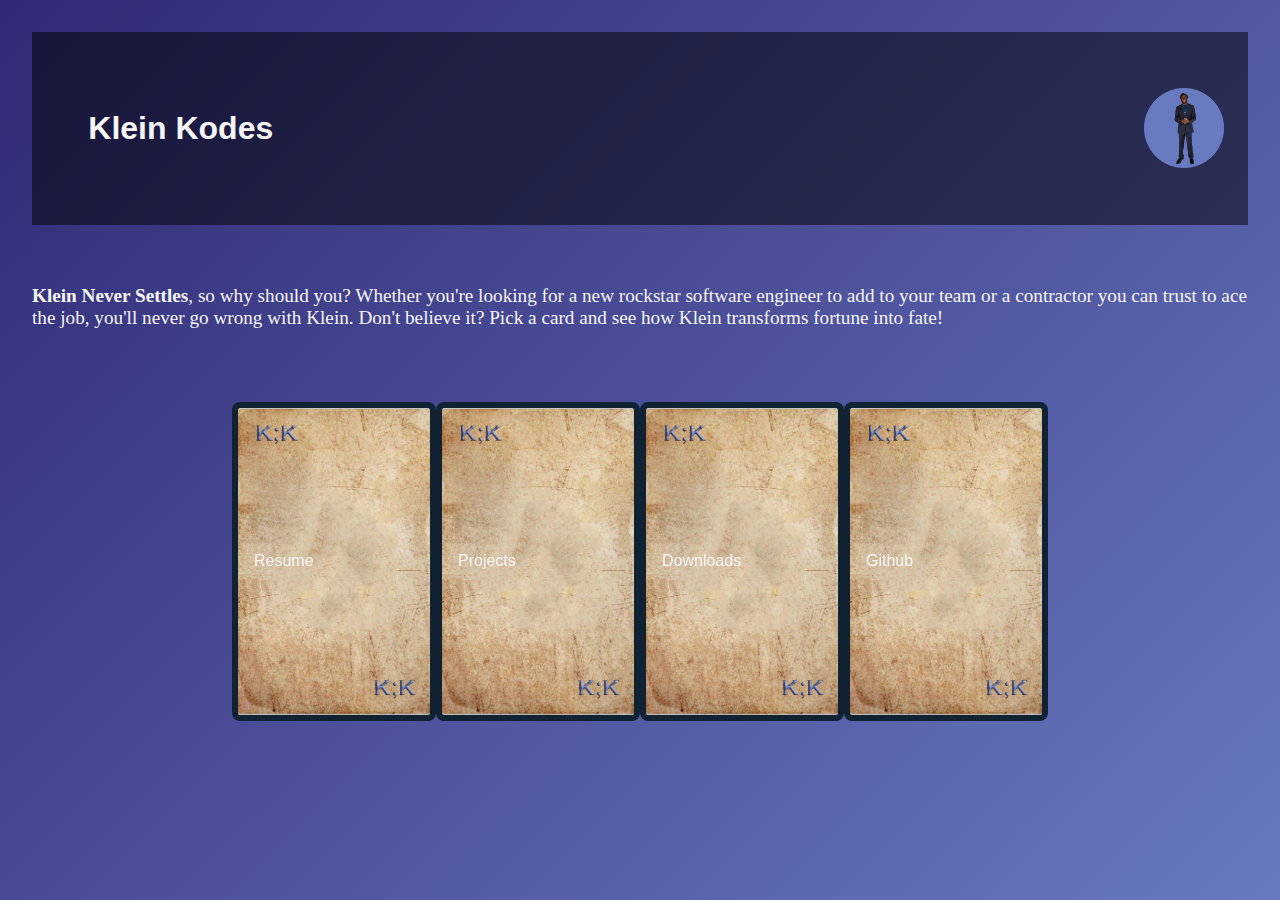
==== index.html @ 9066060d "Updated resume and removed tutorial attendance link." ====
<!DOCTYPE html>
<!--[if lt IE 7]>      <html class="no-js lt-ie9 lt-ie8 lt-ie7"> <![endif]-->
<!--[if IE 7]>         <html class="no-js lt-ie9 lt-ie8"> <![endif]-->
<!--[if IE 8]>         <html class="no-js lt-ie9"> <![endif]-->
<!--[if gt IE 8]>      <html class="no-js"> <--<![endif]-->
<html>

<head>
  <meta charset="utf-8">
  <meta http-equiv="X-UA-Compatible" content="IE=edge">
  <title></title>
  <meta name="description" content="">
  <meta name="viewport" content="width=device-width, initial-scale=1">
  <link rel="stylesheet" href="./static/css/styles.css">
</head>

<body>

  <div class="header">
    <h1>Klein Kodes</h1>

    <img src="./static/assets/Klein Business Pics/Klein - Klein Kodes bg - 4k.png" class="title_img">
  </div>


  <div class="overlay" id="overlay">

  </div>


  <br>

  <br>

  <div id="after_title">

    <txt><b>Klein Never Settles</b>, so why should you? Whether you're looking for a new rockstar software engineer to add to your team
      or a contractor you can trust to ace the job, you'll never go wrong with Klein. Don't believe it? Pick a card and see how
      Klein transforms fortune into fate!
    </txt>


  </div>

  <div class="card_hand" id="card_hand_1">
    <!-- <a class="cardWrapper" id="card_1" href="javascript:delay('./resume/', 'card_1', 'a')">
      <my_card>
        <name>Resume</name>
      </my_card>
    </a> -->
    <a class="cardWrapper" id="card_1" onclick="delay('./resume/', 'card_1', 'a')">
      <my_card>
        <name>Resume</name>
      </my_card>
    </a>
    <a class="cardWrapper" id="card_2" href="javascript:delay('./projects/', 'card_2')">
      <my_card>
        <name>Projects</name>
      </my_card>
    </a>
    <a class="cardWrapper" id="card_3" href="javascript:delay('https://play.google.com/store/apps/dev?id=7628851410487794229', 'card_3', 'a')">
      <my_card>
        <name>Downloads</name>
      </my_card>
    </a>
    <a id="card_4" class="cardWrapper" href="javascript:delay('https://www.github.com/KleinKodes', 'card_4', 'a')">
      <my_card>
        <name>Github</name>
      </my_card>
    </a>



  </div>




</body>

<script src="./static/scripts/main.js" async defer></script>

</html>
---- static/css/styles.css ----
:root {
  --main: #687AC0
}

html{
  background: hsla(228, 41%, 58%, 1);
  min-height: 100vh;
  min-width: 100vw;
  overflow-x: hidden;
}

html.hide_overflow{
  background: hsla(228, 41%, 58%, 1);
  min-height: 100vh;
  min-width: 100vw;
  overflow-x: hidden;
  overflow-y: hidden;
}

body{
  background: hsla(228, 41%, 58%, 1);

  background: linear-gradient(135deg, hsla(228, 41%, 58%, 1) 0%, #312975 100%);
  
  background: -moz-linear-gradient(135deg, hsla(228, 41%, 58%, 1) 0%, hsla(246, 48%, 31%, 1) 100%);
  
  background: -webkit-linear-gradient(135deg, hsla(228, 41%, 58%, 1) 0%, hsla(246, 48%, 31%, 1) 100%);
  
  filter: progid: DXImageTransform.Microsoft.gradient( startColorstr="#687AC0", endColorstr="#322A76", GradientType=1 );
  
  max-width: 100%;
  margin: 0;
  min-height: 100vh;
  padding: 2rem;
  -webkit-box-sizing: border-box; /* Safari/Chrome, other WebKit */
-moz-box-sizing: border-box;    /* Firefox, other Gecko */
box-sizing: border-box;         /* Opera/IE 8+ */
}



.display {
  margin: 0;
  min-height: 100vh;
  overflow: hidden;
}

a, a::after {
  color: whitesmoke;
  font-family: 'Franklin Gothic Medium', 'Arial Narrow', Arial, sans-serif;
  background-blend-mode: soft-light;


}

a:hover, .cardWrapper:hover > a {
  color: mediumseagreen;
}

h1 {
  color: whitesmoke;
  font-family: 'Franklin Gothic Medium', 'Arial Narrow', Arial, sans-serif;
  background-blend-mode: soft-light;
  padding: 2rem;

 
}

div.header {
  
  display: flex;
  flex-direction: row;
  justify-content: space-between;
  align-items: center;
  
  background-color: #000;
  background-color: rgba(0, 0, 0, 0.5);
  padding: 2%;

}

div.row_wrap {
  display: flex;
  flex-direction: row;
  justify-content: space-between;
  align-items: center;
  flex-wrap: wrap;
}

img.title_img{
  width: 5rem;
  height: 5rem;
  max-width: 100%;
}

my_card {
  background: url("../assets/Klein_Kodes_Card.png") center/cover no-repeat;
  background-color: #ccc;
  object-fit: fill;
  background-size: cover;
  border: solid #123 5pt;
  border-radius: 0.5rem;
  background-attachment: local;
  min-width: 10rem;
  width: 10rem;
  min-height: 16rem;
  height: 16rem;
  display: flex;
  flex-direction: column;
padding-left: 1rem;
padding-right: 1rem;
padding-top: 1.6rem;
padding-bottom: 1.6rem;
justify-content: center;
margin: 0rem;

float: left;
} 

my_card_back {

  background: url("../assets/Klein_Kodes_Card.png") center/cover no-repeat;
  background-color: #ccc;
  object-fit: fill;
  background-size: cover;
  border: solid #123 5pt;
  border-radius: 0.5rem;
  background-attachment: local;
  min-width: 10rem;
  width: 10rem;
  min-height: 16rem;
  height: 16rem;
  display: flex;
  flex-direction: column;
padding-left: 1rem;
padding-right: 1rem;
padding-top: 1.6rem;
padding-bottom: 1.6rem;
justify-content: center;
margin: 0rem;
transform: rotateY(180deg);

}

my_card name, my_card_back name {
  font-size: 1rem;
  font-weight: 500;
  font-family: Arial, Helvetica, sans-serif;
  
}

.cardWrapper {
  overflow: hidden;
}

.cardWrapper:last-child, .cardWrapper:hover {
    overflow: visible;
    
}

div.card_hand {
  align-self: center;
  flex-wrap: nowrap;
  display: flex;
  flex-direction: row;
  align-content: center;
  overflow-x: auto;
  max-width: 100vw;
  justify-content: center;
}
/* div.card_hand:first-child{
  transform: rotate(11deg);
}
div.card_hand:last-child{
  transform: rotate(-11deg);
} */

div.card_hand > div.my_card {
  margin-left: 10rem;
  margin-right: 10rem;
  
  
}

/* div.card_hand > .cardWrapper{
  animation-name: select_card;
  animation-duration: 3s;
  animation-iteration-count: 1;
  animation-timing-function: cubic-bezier();
  position: absolute;

} */

img { display: block; }

.display {
  width: 100%;
  height: 100%;
  margin: 0;
  padding: 0;
}

div.overlay {
  position: absolute;
  left: 0;
  right: 0;
  bottom: 0;
  top: 0;
  display: flex;
  flex-direction: column;
  align-items: center;
  align-content: center;
  justify-content: center;
  visibility: hidden;
  background-color: #000;
  background-color: rgba(0, 0, 0, 0.5);
  pointer-events: none;
}

div#after_title{
  padding-top: 2%;
  padding-bottom: 2%;
  /* background-color: #000;
  background-color: rgba(0, 0, 0, 0.5); */
  margin-bottom: 4%;
  color:#f5f5f5;
  font-size: 1.2rem;
  font-family: Cambria, Cochin, Georgia, Times, 'Times New Roman', serif;
  overflow-wrap: break-word;
  display: flex;
  flex-direction: column;

}

iframe{
  min-height: 20rem;
}


@media screen and (max-width: 480px) {
 .cardWrapper {
    overflow: visible;

  }

  div.card_hand{
    justify-content: flex-start;
  }
  
  
}

@keyframes select_card{

  0%{
   transform: translateY(100vh);
   
  }

  25%{


    
  }

  50%{


   
    

  }


  75%{

 

  }


  85%{
    transform: scale(1);
   
  }
  100%{
     transform: scale(8); 
   
    
  }
}


  /* flip card area */

  /* The flip card container - set the width and height to whatever you want. We have added the border property to demonstrate that the flip itself goes out of the box on hover (remove perspective if you don't want the 3D effect */

  .flip-card {
  background-color: transparent;
  width: 300px;
  height: 200px;
  border: 1px solid #f1f1f1;
  perspective: 1000px; /* Remove this if you don't want the 3D effect */
}

/* This container is needed to position the front and back side */
.flip-card-inner {
  position: relative;
  width: 100%;
  height: 100%;
  text-align: center;
  transition: transform 0.8s;
  transform-style: preserve-3d;
}

/* Do an horizontal flip when you move the mouse over the flip box container */
.flip-card:hover .flip-card-inner {
  transform: rotateY(180deg);
}

/* Position the front and back side */
.flip-card-front, .flip-card-back {
  position: absolute;
  width: 100%;
  height: 100%;
  -webkit-backface-visibility: hidden; /* Safari */
  backface-visibility: hidden;
}

my_card, my_card_back {
  -webkit-backface-visibility: hidden; /* Safari */
  backface-visibility: hidden;
}

/* Style the front side (fallback if image is missing) */
.flip-card-front {
  background-color: #bbb;
  color: black;
}

/* Style the back side */
.flip-card-back {
  background-color: dodgerblue;
  color: white;
  transform: rotateY(180deg);
}
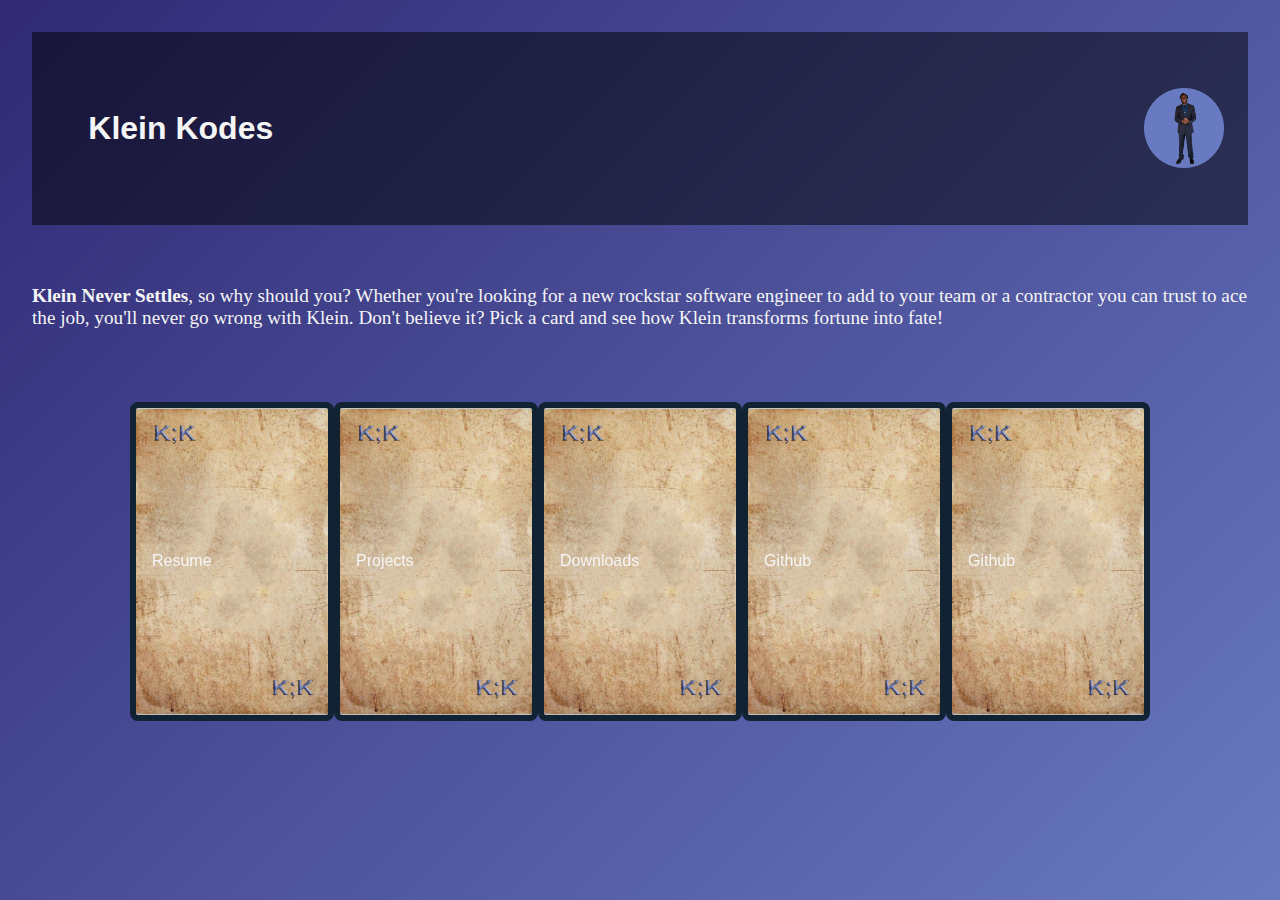
==== commit 1ce09928: "Added tutorial attendance form." ====
--- a/index.html
+++ b/index.html
@@ -68,6 +68,11 @@
         <name>Github</name>
       </my_card>
     </a>
+    <a id="card_5" class="cardWrapper" href="javascript:delay('https://forms.gle/ZEvr9nzDgJog4Bof6', 'card_5', 'a')">
+      <my_card>
+        <name>Github</name>
+      </my_card>
+    </a>
 
 
 
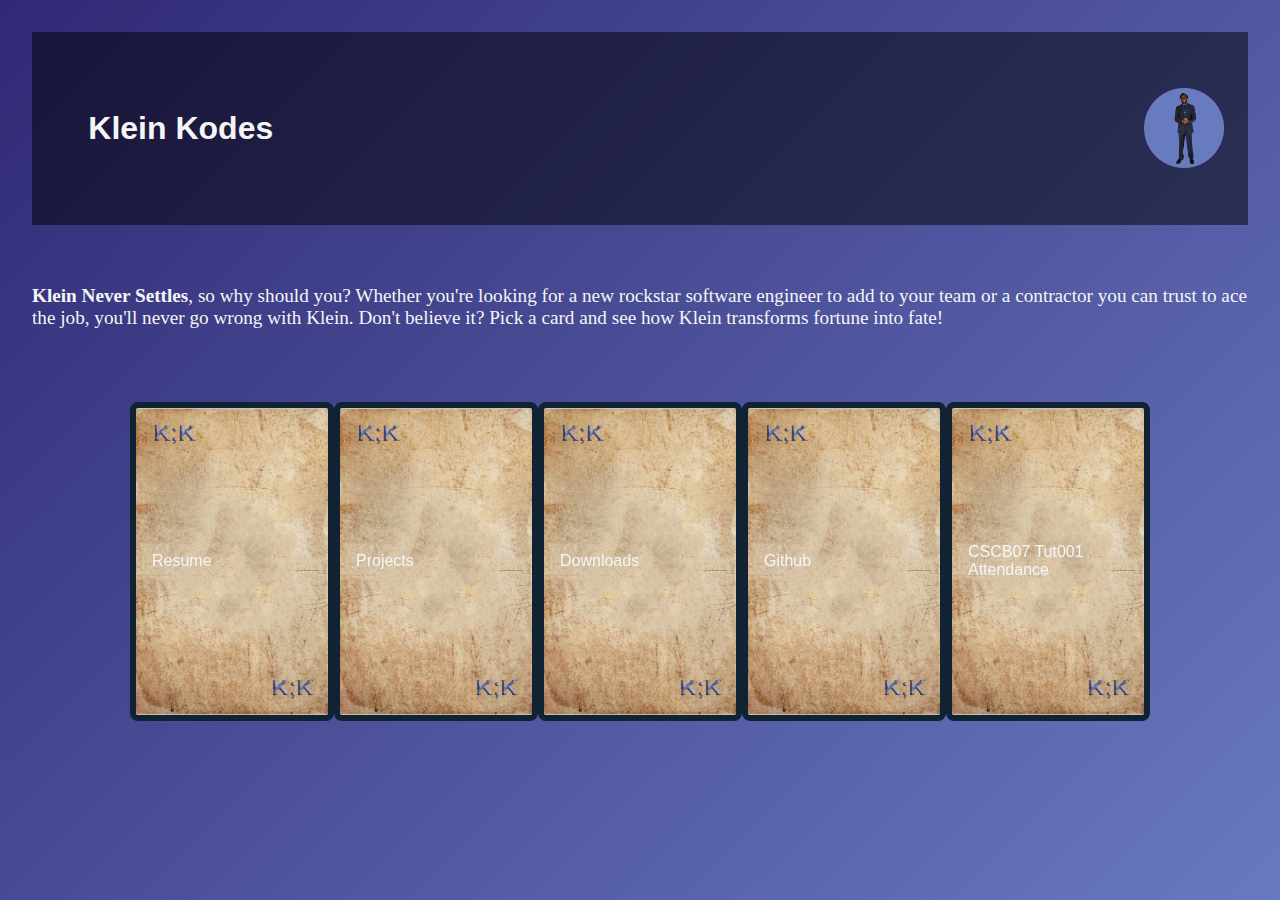
==== commit 3b7a635d: "Typo for tutorial attendance form." ====
--- a/index.html
+++ b/index.html
@@ -70,7 +70,7 @@
     </a>
     <a id="card_5" class="cardWrapper" href="javascript:delay('https://forms.gle/ZEvr9nzDgJog4Bof6', 'card_5', 'a')">
       <my_card>
-        <name>Github</name>
+        <name>CSCB07 Tut001 Attendance</name>
       </my_card>
     </a>
 
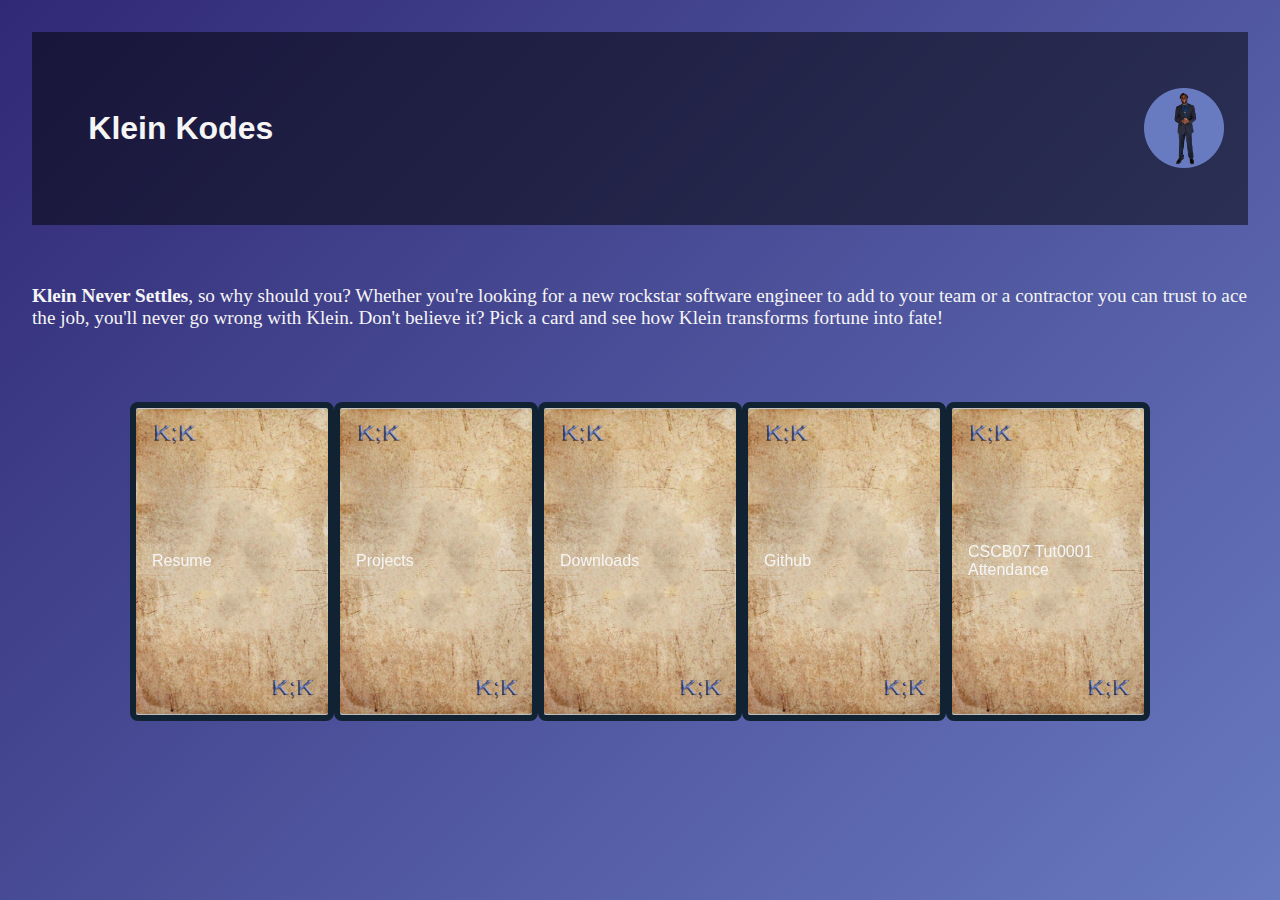
==== commit a0a90e4f: "Forgot to save a typo fix." ====
--- a/index.html
+++ b/index.html
@@ -68,9 +68,9 @@
         <name>Github</name>
       </my_card>
     </a>
-    <a id="card_5" class="cardWrapper" href="javascript:delay('https://forms.gle/ZEvr9nzDgJog4Bof6', 'card_5', 'a')">
+    <a id="card_5" class="cardWrapper" href="javascript:delay('https://forms.gle/f1YThiqG4kRyVPVn8', 'card_5', 'a')">
       <my_card>
-        <name>CSCB07 Tut001 Attendance</name>
+        <name>CSCB07 Tut0001 Attendance</name>
       </my_card>
     </a>
 
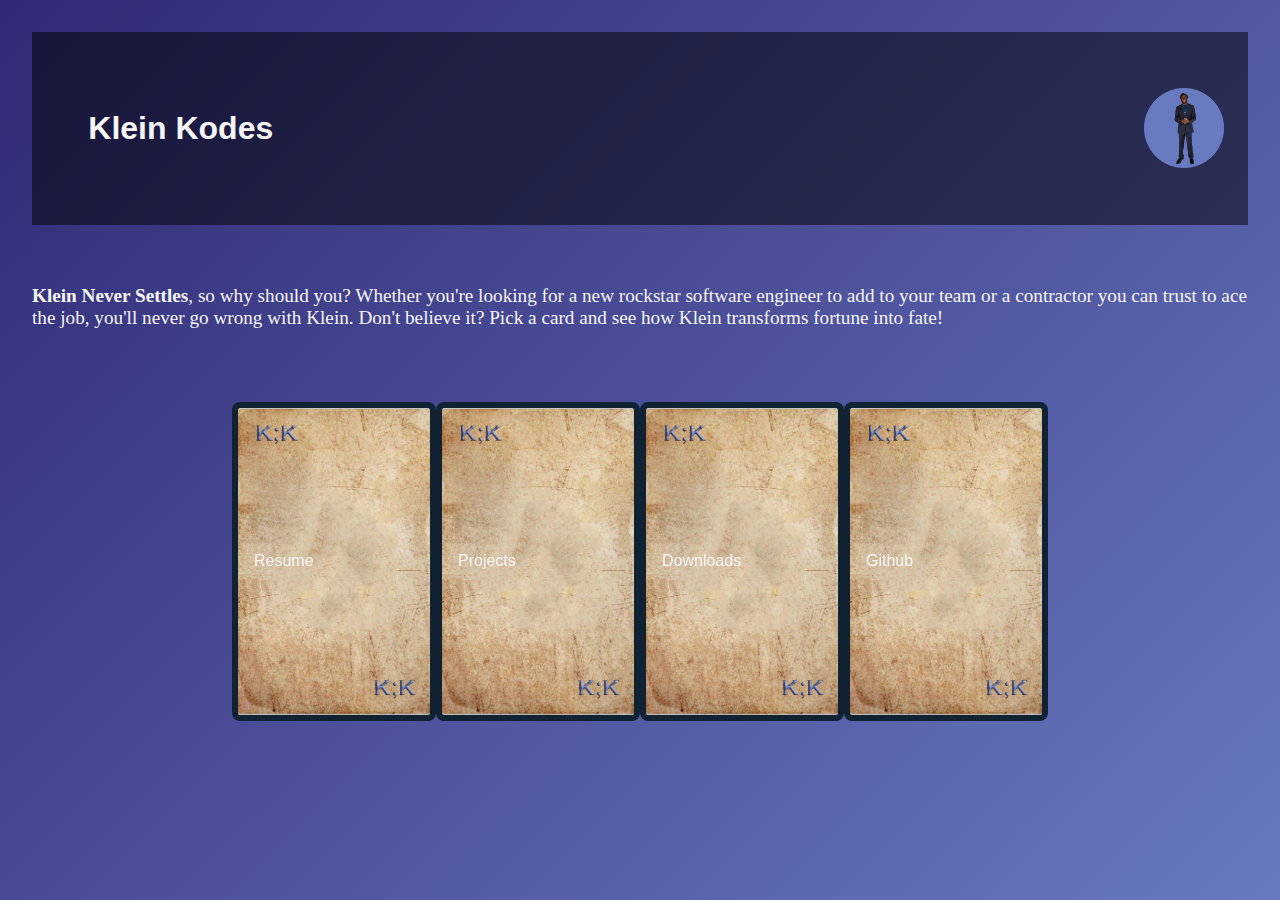
==== commit f865b973: "Removed tutorial attendance form" ====
--- a/index.html
+++ b/index.html
@@ -68,11 +68,7 @@
         <name>Github</name>
       </my_card>
     </a>
-    <a id="card_5" class="cardWrapper" href="javascript:delay('https://forms.gle/f1YThiqG4kRyVPVn8', 'card_5', 'a')">
-      <my_card>
-        <name>CSCB07 Tut0001 Attendance</name>
-      </my_card>
-    </a>
+
 
 
 
